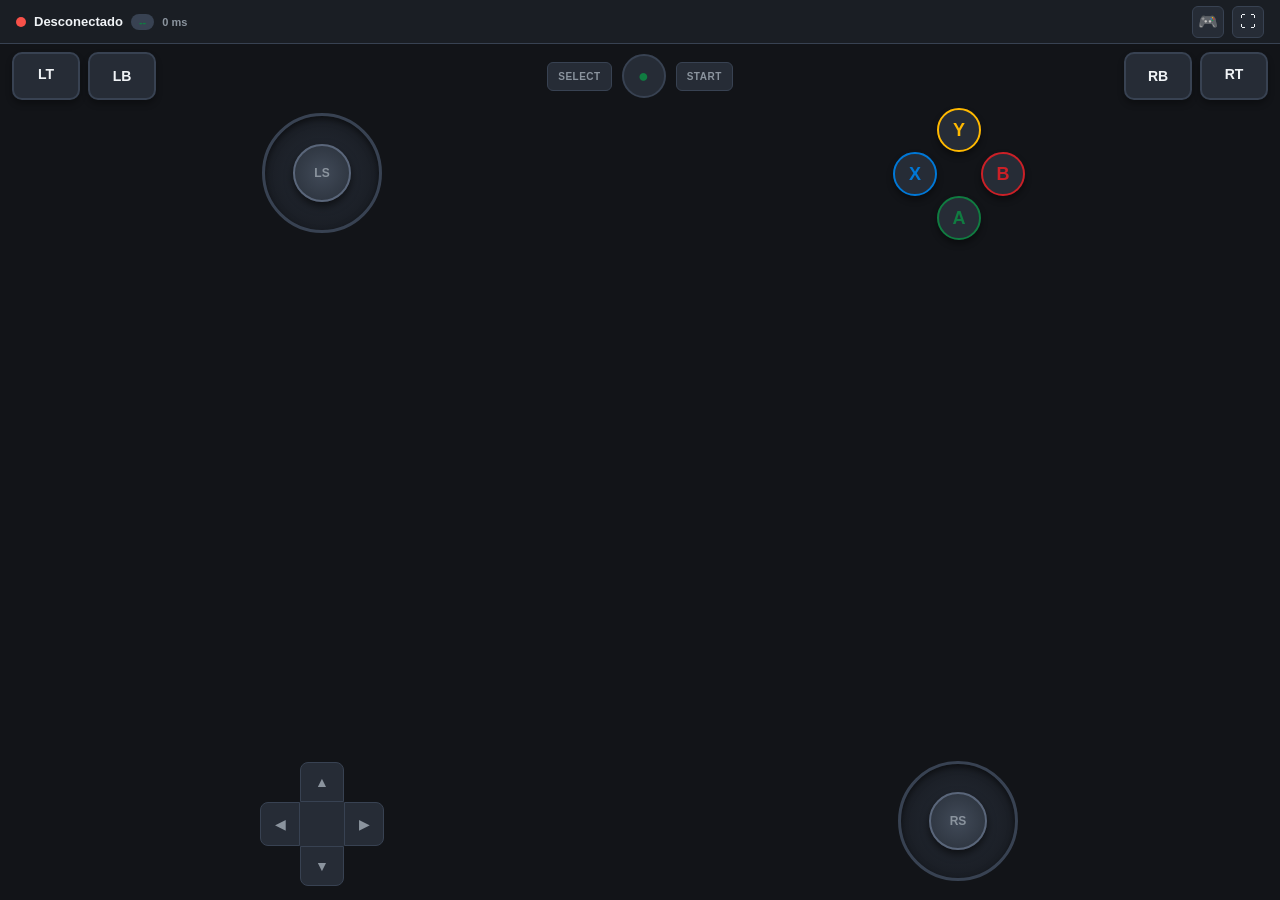
==== assets/web_pad/index.html @ 51956dfa "Update" ====
<!DOCTYPE html>
<html lang="es">
<head>
  <meta charset="UTF-8">
  <meta name="viewport" content="width=device-width, initial-scale=1.0, maximum-scale=1.0, user-scalable=no, viewport-fit=cover">
  <meta name="apple-mobile-web-app-capable" content="yes">
  <meta name="apple-mobile-web-app-status-bar-style" content="black-translucent">
  <meta name="theme-color" content="#121212">
  <title>j360More AirPad</title>
  <link rel="stylesheet" href="style.css">
</head>
<body>

  <!-- Barra Superior de Estado y Controles -->
  <header id="top-bar">
    <div class="status-group">
      <span id="conn-dot" class="dot disconnected"></span>
      <span id="conn-text">Conectando...</span>
      <span id="player-badge" class="badge">--</span>
      <span id="ping-text">0 ms</span>
    </div>
    <div class="actions-group">
      <button id="btn-theme" class="icon-btn" title="Cambiar tema Xbox / PS">🎮</button>
      <button id="btn-fullscreen" class="icon-btn" title="Pantalla completa">⛶</button>
    </div>
  </header>

  <!-- Contenedor Principal del Gamepad -->
  <main id="gamepad-surface">

    <!-- Zona Superior: Gatillos y Bumpers -->
    <section class="shoulders-row">
      <div class="shoulder-group left">
        <button id="btn-lt" class="shoulder-btn trigger-btn" data-btn="LT">
          <span class="btn-lbl">LT</span>
          <div class="trigger-bar" id="lt-meter"></div>
        </button>
        <button id="btn-lb" class="shoulder-btn bumper-btn" data-btn="LB">LB</button>
      </div>

      <div class="center-buttons">
        <button id="btn-back" class="nav-btn" data-btn="BACK">SELECT</button>
        <button id="btn-guide" class="nav-btn guide-btn" data-btn="GUIDE">
          <span class="guide-logo">●</span>
        </button>
        <button id="btn-start" class="nav-btn" data-btn="START">START</button>
      </div>

      <div class="shoulder-group right">
        <button id="btn-rb" class="shoulder-btn bumper-btn" data-btn="RB">RB</button>
        <button id="btn-rt" class="shoulder-btn trigger-btn" data-btn="RT">
          <span class="btn-lbl">RT</span>
          <div class="trigger-bar" id="rt-meter"></div>
        </button>
      </div>
    </section>

    <!-- Zona Inferior: Sticks, D-Pad y Botones de Acción -->
    <section class="controls-grid">

      <!-- Lado Izquierdo: Joystick Izquierdo (LS) y D-Pad -->
      <div class="grid-column left-column">
        <div class="joystick-container" id="stick-left-zone">
          <div class="joystick-base" id="stick-left-base">
            <div class="joystick-knob" id="stick-left-knob">
              <span class="stick-lbl">LS</span>
            </div>
          </div>
        </div>

        <div class="dpad-container" id="dpad">
          <button class="dpad-btn dpad-up" data-btn="UP">▲</button>
          <button class="dpad-btn dpad-left" data-btn="LEFT">◀</button>
          <div class="dpad-center"></div>
          <button class="dpad-btn dpad-right" data-btn="RIGHT">▶</button>
          <button class="dpad-btn dpad-down" data-btn="DOWN">▼</button>
        </div>
      </div>

      <!-- Lado Derecho: Botones ABXY y Joystick Derecho (RS) -->
      <div class="grid-column right-column">
        <div class="abxy-container" id="action-buttons">
          <button class="action-btn btn-y" data-btn="Y"><span class="btn-text">Y</span></button>
          <button class="action-btn btn-x" data-btn="X"><span class="btn-text">X</span></button>
          <button class="action-btn btn-b" data-btn="B"><span class="btn-text">B</span></button>
          <button class="action-btn btn-a" data-btn="A"><span class="btn-text">A</span></button>
        </div>

        <div class="joystick-container" id="stick-right-zone">
          <div class="joystick-base" id="stick-right-base">
            <div class="joystick-knob" id="stick-right-knob">
              <span class="stick-lbl">RS</span>
            </div>
          </div>
        </div>
      </div>

    </section>

  </main>

  <script src="app.js"></script>
</body>
</html>
---- assets/web_pad/style.css ----
* {
  box-sizing: border-box;
  margin: 0;
  padding: 0;
  user-select: none;
  -webkit-user-select: none;
  -webkit-touch-callout: none;
  touch-action: none;
}

:root {
  --bg-color: #121418;
  --panel-bg: #1a1e24;
  --btn-bg: #262c36;
  --btn-border: #384252;
  --accent-color: #107c41; /* Xbox Green */
  --text-main: #f0f3f6;
  --text-dim: #8b949e;
  --dot-green: #2ea043;
  --dot-red: #f85149;

  /* Colores de botones Xbox */
  --color-a: #107c41;
  --color-b: #cb2027;
  --color-x: #0078d7;
  --color-y: #ffb900;
}

body.theme-ps {
  --accent-color: #00439c;
  --color-a: #2979ff; /* Cruz */
  --color-b: #ff5252; /* Círculo */
  --color-x: #ff80ab; /* Cuadrado */
  --color-y: #00e676; /* Triángulo */
}

html, body {
  width: 100vw;
  height: 100vh;
  overflow: hidden;
  background-color: var(--bg-color);
  color: var(--text-main);
  font-family: -apple-system, BlinkMacSystemFont, "Segoe UI", Roboto, Helvetica, Arial, sans-serif;
  position: fixed;
}

/* Barra Superior */
#top-bar {
  width: 100%;
  height: 44px;
  display: flex;
  align-items: center;
  justify-content: space-between;
  padding: 0 16px;
  background: var(--panel-bg);
  border-bottom: 1px solid var(--btn-border);
  font-size: 13px;
  font-weight: 600;
  z-index: 100;
}

.status-group {
  display: flex;
  align-items: center;
  gap: 8px;
}

.dot {
  width: 10px;
  height: 10px;
  border-radius: 50%;
  display: inline-block;
  transition: background-color 0.3s;
}

.dot.connected { background-color: var(--dot-green); box-shadow: 0 0 8px var(--dot-green); }
.dot.disconnected { background-color: var(--dot-red); }

.badge {
  background: var(--btn-border);
  padding: 2px 8px;
  border-radius: 12px;
  font-size: 11px;
  color: var(--accent-color);
  font-weight: bold;
}

#ping-text {
  color: var(--text-dim);
  font-size: 11px;
}

.actions-group {
  display: flex;
  gap: 8px;
}

.icon-btn {
  background: var(--btn-bg);
  border: 1px solid var(--btn-border);
  color: var(--text-main);
  border-radius: 6px;
  width: 32px;
  height: 32px;
  font-size: 16px;
  cursor: pointer;
  display: flex;
  align-items: center;
  justify-content: center;
}

.icon-btn:active {
  background: var(--btn-border);
}

/* Superficie Principal del Gamepad */
#gamepad-surface {
  width: 100%;
  height: calc(100% - 44px);
  display: flex;
  flex-direction: column;
  padding: 8px 12px 14px 12px;
  justify-content: space-between;
}

/* Fila de Gatillos / Hombros */
.shoulders-row {
  width: 100%;
  display: flex;
  justify-content: space-between;
  align-items: center;
  gap: 12px;
}

.shoulder-group {
  display: flex;
  gap: 8px;
  flex: 1;
}

.shoulder-group.left { justify-content: flex-start; }
.shoulder-group.right { justify-content: flex-end; }

.shoulder-btn {
  background: var(--btn-bg);
  border: 2px solid var(--btn-border);
  color: var(--text-main);
  font-size: 14px;
  font-weight: bold;
  border-radius: 10px;
  padding: 12px 20px;
  min-width: 68px;
  position: relative;
  overflow: hidden;
  box-shadow: 0 4px 6px rgba(0,0,0,0.3);
}

.shoulder-btn.active, .shoulder-btn:active {
  background: var(--accent-color);
  border-color: #fff;
  transform: scale(0.96);
}

.trigger-btn {
  padding-bottom: 16px;
}

.trigger-bar {
  position: absolute;
  bottom: 0;
  left: 0;
  height: 4px;
  width: 0%;
  background-color: var(--accent-color);
  transition: width 0.05s linear;
}

/* Botones Centrales */
.center-buttons {
  display: flex;
  gap: 10px;
  align-items: center;
}

.nav-btn {
  background: var(--btn-bg);
  border: 1px solid var(--btn-border);
  color: var(--text-dim);
  font-size: 10px;
  font-weight: 700;
  border-radius: 6px;
  padding: 8px 10px;
  letter-spacing: 0.5px;
}

.nav-btn.active, .nav-btn:active {
  background: var(--btn-border);
  color: #fff;
}

.guide-btn {
  border-radius: 50%;
  width: 44px;
  height: 44px;
  font-size: 18px;
  color: var(--accent-color);
  display: flex;
  align-items: center;
  justify-content: center;
  border: 2px solid var(--btn-border);
}

.guide-btn.active, .guide-btn:active {
  box-shadow: 0 0 12px var(--accent-color);
  border-color: var(--accent-color);
}

/* Grilla de Controles */
.controls-grid {
  width: 100%;
  display: flex;
  justify-content: space-between;
  flex: 1;
  margin-top: 8px;
  gap: 16px;
}

.grid-column {
  display: flex;
  flex-direction: column;
  justify-content: space-between;
  align-items: center;
  flex: 1;
}

/* Joysticks Analógicos */
.joystick-container {
  width: 130px;
  height: 130px;
  display: flex;
  align-items: center;
  justify-content: center;
}

.joystick-base {
  width: 120px;
  height: 120px;
  border-radius: 50%;
  background: radial-gradient(circle, #252b35 0%, #15181e 100%);
  border: 3px solid var(--btn-border);
  display: flex;
  align-items: center;
  justify-content: center;
  position: relative;
  box-shadow: inset 0 3px 6px rgba(0,0,0,0.5);
}

.joystick-knob {
  width: 58px;
  height: 58px;
  border-radius: 50%;
  background: radial-gradient(circle, #414a58 0%, #29303a 100%);
  border: 2px solid #5a667a;
  position: absolute;
  display: flex;
  align-items: center;
  justify-content: center;
  box-shadow: 0 4px 8px rgba(0,0,0,0.6);
  pointer-events: none;
}

.stick-lbl {
  font-size: 12px;
  font-weight: 800;
  color: var(--text-dim);
}

.joystick-knob.clicked {
  border-color: var(--accent-color);
  background: var(--accent-color);
}

/* D-Pad Circular / Cruz */
.dpad-container {
  width: 124px;
  height: 124px;
  display: grid;
  grid-template-columns: 40px 44px 40px;
  grid-template-rows: 40px 44px 40px;
  align-items: center;
  justify-items: center;
}

.dpad-btn {
  background: var(--btn-bg);
  border: 1px solid var(--btn-border);
  color: var(--text-dim);
  font-size: 14px;
  display: flex;
  align-items: center;
  justify-content: center;
  width: 100%;
  height: 100%;
}

.dpad-btn.active, .dpad-btn:active {
  background: var(--accent-color);
  color: #fff;
}

.dpad-up { grid-column: 2; grid-row: 1; border-radius: 8px 8px 0 0; }
.dpad-left { grid-column: 1; grid-row: 2; border-radius: 8px 0 0 8px; }
.dpad-center { grid-column: 2; grid-row: 2; width: 100%; height: 100%; background: var(--btn-bg); }
.dpad-right { grid-column: 3; grid-row: 2; border-radius: 0 8px 8px 0; }
.dpad-down { grid-column: 2; grid-row: 3; border-radius: 0 0 8px 8px; }

/* Botones de Acción (ABXY) */
.abxy-container {
  width: 130px;
  height: 130px;
  display: grid;
  grid-template-columns: 1fr 1fr 1fr;
  grid-template-rows: 1fr 1fr 1fr;
  align-items: center;
  justify-items: center;
}

.action-btn {
  width: 44px;
  height: 44px;
  border-radius: 50%;
  background: var(--btn-bg);
  border: 2px solid var(--btn-border);
  font-size: 18px;
  font-weight: 800;
  display: flex;
  align-items: center;
  justify-content: center;
  box-shadow: 0 4px 6px rgba(0,0,0,0.4);
}

.action-btn.active, .action-btn:active {
  transform: scale(0.92);
  filter: brightness(1.3);
}

.btn-y { grid-column: 2; grid-row: 1; color: var(--color-y); border-color: var(--color-y); }
.btn-x { grid-column: 1; grid-row: 2; color: var(--color-x); border-color: var(--color-x); }
.btn-b { grid-column: 3; grid-row: 2; color: var(--color-b); border-color: var(--color-b); }
.btn-a { grid-column: 2; grid-row: 3; color: var(--color-a); border-color: var(--color-a); }

/* Ajustes Responsive para Pantallas Verticales u Horizontales */
@media (max-width: 600px) and (orientation: portrait) {
  .controls-grid {
    flex-direction: column;
    align-items: center;
  }
}
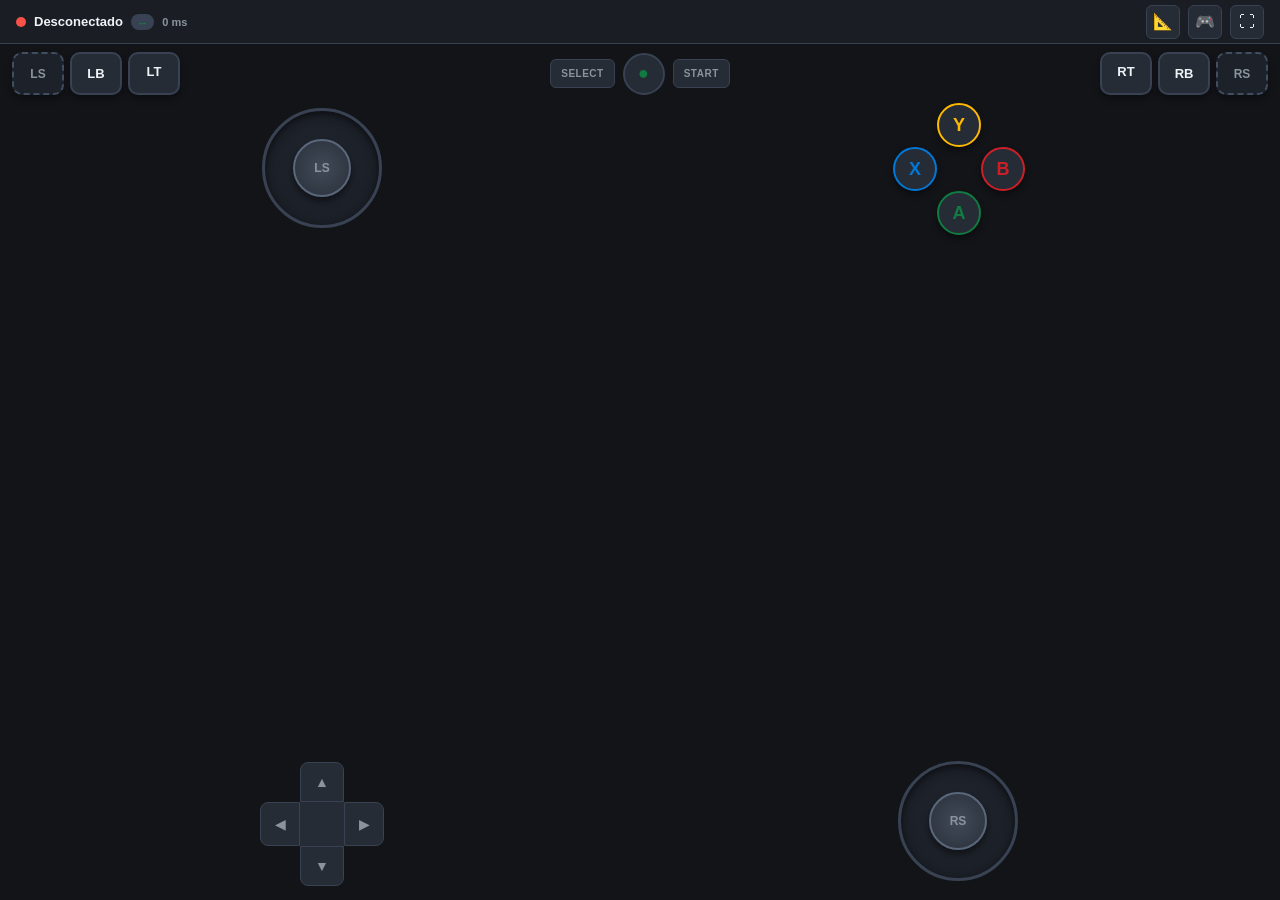
==== commit 54944626: "feat(airpad): continuous dpad, customizable layout, latency optimization, and exit deadlock fix" ====
--- a/assets/web_pad/index.html
+++ b/assets/web_pad/index.html
@@ -20,25 +20,65 @@
       <span id="ping-text">0 ms</span>
     </div>
     <div class="actions-group">
+      <button id="btn-layout" class="icon-btn" title="Editar / Mover controles">📐</button>
       <button id="btn-theme" class="icon-btn" title="Cambiar tema Xbox / PS">🎮</button>
       <button id="btn-fullscreen" class="icon-btn" title="Pantalla completa">⛶</button>
     </div>
   </header>
 
+  <!-- Barra flotante de edición de disposición -->
+  <div id="layout-toolbar" class="layout-toolbar hidden">
+    <div class="layout-toolbar-row">
+      <span id="layout-toolbar-title" class="layout-toolbar-title">Toca un control para moverlo o escalarlo</span>
+      <div class="layout-scale-controls">
+        <button id="btn-scale-down" class="toolbar-btn icon" title="Reducir tamaño">−</button>
+        <span id="lbl-scale-val" class="scale-label">100%</span>
+        <button id="btn-scale-up" class="toolbar-btn icon" title="Aumentar tamaño">+</button>
+      </div>
+    </div>
+    <div class="layout-toolbar-actions">
+      <button id="btn-layout-export" class="toolbar-btn">📥 Exportar</button>
+      <button id="btn-layout-import" class="toolbar-btn">📤 Importar</button>
+      <button id="btn-layout-reset" class="toolbar-btn danger">↺ Reset</button>
+      <button id="btn-layout-save" class="toolbar-btn primary">💾 Guardar</button>
+      <button id="btn-layout-cancel" class="toolbar-btn">✕ Salir</button>
+    </div>
+  </div>
+
+  <!-- Modal de Exportar / Importar Disposición -->
+  <div id="layout-modal" class="modal-overlay hidden">
+    <div class="modal-card">
+      <div class="modal-header">
+        <h3 id="modal-title">Exportar Disposición</h3>
+        <button id="btn-modal-close" class="modal-close">&times;</button>
+      </div>
+      <p id="modal-desc" class="modal-desc">Copia el siguiente código o guárdalo como archivo para usar tu disposición en otros dispositivos:</p>
+      <textarea id="modal-textarea" rows="7" spellcheck="false"></textarea>
+      <div class="modal-actions">
+        <input type="file" id="modal-file-input" accept=".json,application/json" class="hidden">
+        <button id="modal-btn-copy" class="toolbar-btn">📋 Copiar</button>
+        <button id="modal-btn-download" class="toolbar-btn">💾 Descargar .json</button>
+        <button id="modal-btn-upload" class="toolbar-btn">📂 Cargar archivo</button>
+        <button id="modal-btn-apply" class="toolbar-btn primary hidden">✓ Aplicar</button>
+      </div>
+    </div>
+  </div>
+
   <!-- Contenedor Principal del Gamepad -->
   <main id="gamepad-surface">
 
-    <!-- Zona Superior: Gatillos y Bumpers -->
+    <!-- Zona Superior: Gatillos, Bumpers y StickButtons -->
     <section class="shoulders-row">
       <div class="shoulder-group left">
-        <button id="btn-lt" class="shoulder-btn trigger-btn" data-btn="LT">
+        <button id="btn-ls-shoulder" class="shoulder-btn stick-btn layout-item" data-btn="LS" data-layout-id="btn-ls">LS</button>
+        <button id="btn-lb" class="shoulder-btn bumper-btn layout-item" data-btn="LB" data-layout-id="btn-lb">LB</button>
+        <button id="btn-lt" class="shoulder-btn trigger-btn layout-item" data-btn="LT" data-layout-id="btn-lt">
           <span class="btn-lbl">LT</span>
           <div class="trigger-bar" id="lt-meter"></div>
         </button>
-        <button id="btn-lb" class="shoulder-btn bumper-btn" data-btn="LB">LB</button>
       </div>
 
-      <div class="center-buttons">
+      <div class="center-buttons layout-item" id="center-buttons-zone" data-layout-id="center-buttons">
         <button id="btn-back" class="nav-btn" data-btn="BACK">SELECT</button>
         <button id="btn-guide" class="nav-btn guide-btn" data-btn="GUIDE">
           <span class="guide-logo">●</span>
@@ -47,11 +87,12 @@
       </div>
 
       <div class="shoulder-group right">
-        <button id="btn-rb" class="shoulder-btn bumper-btn" data-btn="RB">RB</button>
-        <button id="btn-rt" class="shoulder-btn trigger-btn" data-btn="RT">
+        <button id="btn-rt" class="shoulder-btn trigger-btn layout-item" data-btn="RT" data-layout-id="btn-rt">
           <span class="btn-lbl">RT</span>
           <div class="trigger-bar" id="rt-meter"></div>
         </button>
+        <button id="btn-rb" class="shoulder-btn bumper-btn layout-item" data-btn="RB" data-layout-id="btn-rb">RB</button>
+        <button id="btn-rs-shoulder" class="shoulder-btn stick-btn layout-item" data-btn="RS" data-layout-id="btn-rs">RS</button>
       </div>
     </section>
 
@@ -60,7 +101,7 @@
 
       <!-- Lado Izquierdo: Joystick Izquierdo (LS) y D-Pad -->
       <div class="grid-column left-column">
-        <div class="joystick-container" id="stick-left-zone">
+        <div class="joystick-container layout-item" id="stick-left-zone" data-layout-id="stick-left">
           <div class="joystick-base" id="stick-left-base">
             <div class="joystick-knob" id="stick-left-knob">
               <span class="stick-lbl">LS</span>
@@ -68,7 +109,7 @@
           </div>
         </div>
 
-        <div class="dpad-container" id="dpad">
+        <div class="dpad-container layout-item" id="dpad" data-layout-id="dpad">
           <button class="dpad-btn dpad-up" data-btn="UP">▲</button>
           <button class="dpad-btn dpad-left" data-btn="LEFT">◀</button>
           <div class="dpad-center"></div>
@@ -79,14 +120,14 @@
 
       <!-- Lado Derecho: Botones ABXY y Joystick Derecho (RS) -->
       <div class="grid-column right-column">
-        <div class="abxy-container" id="action-buttons">
+        <div class="abxy-container layout-item" id="action-buttons" data-layout-id="action-buttons">
           <button class="action-btn btn-y" data-btn="Y"><span class="btn-text">Y</span></button>
           <button class="action-btn btn-x" data-btn="X"><span class="btn-text">X</span></button>
           <button class="action-btn btn-b" data-btn="B"><span class="btn-text">B</span></button>
           <button class="action-btn btn-a" data-btn="A"><span class="btn-text">A</span></button>
         </div>
 
-        <div class="joystick-container" id="stick-right-zone">
+        <div class="joystick-container layout-item" id="stick-right-zone" data-layout-id="stick-right">
           <div class="joystick-base" id="stick-right-base">
             <div class="joystick-knob" id="stick-right-knob">
               <span class="stick-lbl">RS</span>
--- a/assets/web_pad/style.css
+++ b/assets/web_pad/style.css
@@ -100,17 +100,244 @@
   border: 1px solid var(--btn-border);
   color: var(--text-main);
   border-radius: 6px;
-  width: 32px;
-  height: 32px;
+  width: 34px;
+  height: 34px;
   font-size: 16px;
   cursor: pointer;
   display: flex;
   align-items: center;
   justify-content: center;
-}
-
-.icon-btn:active {
+  transition: background-color 0.15s, border-color 0.15s;
+}
+
+.icon-btn:active, .icon-btn.active {
   background: var(--btn-border);
+  border-color: var(--accent-color);
+}
+
+/* Barra de herramientas para el modo edición de controles */
+.layout-toolbar {
+  position: fixed;
+  top: 48px;
+  left: 50%;
+  transform: translateX(-50%);
+  background: rgba(26, 30, 36, 0.96);
+  border: 1px solid var(--accent-color);
+  border-radius: 10px;
+  padding: 8px 12px;
+  display: flex;
+  flex-direction: column;
+  gap: 6px;
+  z-index: 200;
+  box-shadow: 0 6px 24px rgba(0,0,0,0.8);
+  backdrop-filter: blur(10px);
+  -webkit-backdrop-filter: blur(10px);
+  max-width: 95vw;
+}
+
+.layout-toolbar.hidden {
+  display: none !important;
+}
+
+.layout-toolbar-row {
+  display: flex;
+  align-items: center;
+  justify-content: space-between;
+  gap: 12px;
+}
+
+.layout-toolbar-title {
+  font-size: 11px;
+  font-weight: 600;
+  color: #fff;
+  white-space: nowrap;
+  overflow: hidden;
+  text-overflow: ellipsis;
+}
+
+.layout-scale-controls {
+  display: flex;
+  align-items: center;
+  gap: 6px;
+  background: rgba(0,0,0,0.35);
+  border: 1px solid var(--btn-border);
+  border-radius: 6px;
+  padding: 2px 6px;
+}
+
+.scale-label {
+  font-size: 11px;
+  font-weight: 800;
+  color: var(--accent-color);
+  min-width: 40px;
+  text-align: center;
+}
+
+.layout-toolbar-actions {
+  display: flex;
+  flex-wrap: wrap;
+  gap: 6px;
+}
+
+.toolbar-btn {
+  padding: 5px 10px;
+  border-radius: 6px;
+  border: 1px solid var(--btn-border);
+  background: var(--btn-bg);
+  color: #fff;
+  font-size: 11px;
+  font-weight: 600;
+  cursor: pointer;
+  white-space: nowrap;
+}
+
+.toolbar-btn.icon {
+  padding: 2px 8px;
+  font-size: 13px;
+  font-weight: 800;
+}
+
+.toolbar-btn.primary {
+  background: var(--accent-color);
+  border-color: var(--accent-color);
+}
+
+.toolbar-btn.danger {
+  background: #cb2027;
+  border-color: #cb2027;
+}
+
+.toolbar-btn:active {
+  transform: scale(0.95);
+}
+
+/* Modal de Exportar / Importar */
+.modal-overlay {
+  position: fixed;
+  inset: 0;
+  background: rgba(0, 0, 0, 0.8);
+  backdrop-filter: blur(6px);
+  -webkit-backdrop-filter: blur(6px);
+  z-index: 500;
+  display: flex;
+  align-items: center;
+  justify-content: center;
+  padding: 16px;
+}
+
+.modal-overlay.hidden {
+  display: none !important;
+}
+
+.modal-card {
+  background: var(--panel-bg);
+  border: 1px solid var(--btn-border);
+  border-radius: 12px;
+  width: 100%;
+  max-width: 480px;
+  padding: 16px;
+  box-shadow: 0 12px 32px rgba(0,0,0,0.85);
+  display: flex;
+  flex-direction: column;
+  gap: 10px;
+}
+
+.modal-header {
+  display: flex;
+  justify-content: space-between;
+  align-items: center;
+  border-bottom: 1px solid var(--btn-border);
+  padding-bottom: 6px;
+}
+
+.modal-header h3 {
+  font-size: 14px;
+  font-weight: 700;
+  color: var(--text-main);
+}
+
+.modal-close {
+  background: transparent;
+  border: none;
+  color: var(--text-dim);
+  font-size: 20px;
+  cursor: pointer;
+  line-height: 1;
+  padding: 2px 6px;
+}
+
+.modal-close:hover {
+  color: #fff;
+}
+
+.modal-desc {
+  font-size: 11px;
+  color: var(--text-dim);
+  line-height: 1.4;
+}
+
+#modal-textarea {
+  width: 100%;
+  height: 130px;
+  background: #111317;
+  border: 1px solid var(--btn-border);
+  border-radius: 6px;
+  color: #00e676;
+  font-family: Consolas, "Courier New", monospace;
+  font-size: 11px;
+  padding: 8px;
+  resize: vertical;
+  outline: none;
+}
+
+#modal-textarea:focus {
+  border-color: var(--accent-color);
+}
+
+.modal-actions {
+  display: flex;
+  flex-wrap: wrap;
+  gap: 6px;
+  justify-content: flex-end;
+}
+
+.hidden {
+  display: none !important;
+}
+
+/* Estilos de elementos movibles y escalables en modo edición */
+.layout-item {
+  position: relative;
+  touch-action: none;
+  transform-origin: center center;
+  transition: box-shadow 0.15s;
+}
+
+body.layout-editing .layout-item {
+  outline: 1px dashed rgba(255, 255, 255, 0.4) !important;
+  outline-offset: 4px;
+  cursor: move !important;
+}
+
+body.layout-editing .layout-item.selected {
+  outline: 2px solid var(--accent-color) !important;
+  box-shadow: 0 0 12px var(--accent-color) !important;
+}
+
+body.layout-editing .layout-item.selected::after {
+  content: '✥ Activo';
+  position: absolute;
+  top: -12px;
+  right: -8px;
+  background: var(--accent-color);
+  color: white;
+  font-size: 9px;
+  font-weight: bold;
+  padding: 2px 5px;
+  border-radius: 4px;
+  pointer-events: none;
+  box-shadow: 0 2px 4px rgba(0,0,0,0.5);
+  z-index: 10;
 }
 
 /* Superficie Principal del Gamepad */
@@ -129,12 +356,12 @@
   display: flex;
   justify-content: space-between;
   align-items: center;
-  gap: 12px;
+  gap: 10px;
 }
 
 .shoulder-group {
   display: flex;
-  gap: 8px;
+  gap: 6px;
   flex: 1;
 }
 
@@ -145,14 +372,15 @@
   background: var(--btn-bg);
   border: 2px solid var(--btn-border);
   color: var(--text-main);
-  font-size: 14px;
+  font-size: 13px;
   font-weight: bold;
   border-radius: 10px;
-  padding: 12px 20px;
-  min-width: 68px;
+  padding: 10px 14px;
+  min-width: 52px;
   position: relative;
   overflow: hidden;
   box-shadow: 0 4px 6px rgba(0,0,0,0.3);
+  touch-action: none;
 }
 
 .shoulder-btn.active, .shoulder-btn:active {
@@ -162,7 +390,7 @@
 }
 
 .trigger-btn {
-  padding-bottom: 16px;
+  padding-bottom: 14px;
 }
 
 .trigger-bar {
@@ -175,10 +403,24 @@
   transition: width 0.05s linear;
 }
 
+/* StickButtons dedicados (LS / RS) al lado de los gatillos */
+.stick-btn {
+  background: #1c212a;
+  border: 2px dashed #414d60;
+  color: var(--text-dim);
+  font-weight: 800;
+  font-size: 12px;
+}
+
+.stick-btn.active, .stick-btn:active {
+  border-style: solid;
+  color: #fff;
+}
+
 /* Botones Centrales */
 .center-buttons {
   display: flex;
-  gap: 10px;
+  gap: 8px;
   align-items: center;
 }
 
@@ -191,6 +433,7 @@
   border-radius: 6px;
   padding: 8px 10px;
   letter-spacing: 0.5px;
+  touch-action: none;
 }
 
 .nav-btn.active, .nav-btn:active {
@@ -200,14 +443,15 @@
 
 .guide-btn {
   border-radius: 50%;
-  width: 44px;
-  height: 44px;
+  width: 42px;
+  height: 42px;
   font-size: 18px;
   color: var(--accent-color);
   display: flex;
   align-items: center;
   justify-content: center;
   border: 2px solid var(--btn-border);
+  touch-action: none;
 }
 
 .guide-btn.active, .guide-btn:active {
@@ -253,6 +497,7 @@
   justify-content: center;
   position: relative;
   box-shadow: inset 0 3px 6px rgba(0,0,0,0.5);
+  touch-action: none;
 }
 
 .joystick-knob {
@@ -280,7 +525,7 @@
   background: var(--accent-color);
 }
 
-/* D-Pad Circular / Cruz */
+/* D-Pad Circular / Cruz Deslizable */
 .dpad-container {
   width: 124px;
   height: 124px;
@@ -289,6 +534,8 @@
   grid-template-rows: 40px 44px 40px;
   align-items: center;
   justify-items: center;
+  position: relative;
+  touch-action: none;
 }
 
 .dpad-btn {
@@ -301,16 +548,20 @@
   justify-content: center;
   width: 100%;
   height: 100%;
-}
-
-.dpad-btn.active, .dpad-btn:active {
+  touch-action: none;
+  pointer-events: none; /* Los eventos son procesados por el contenedor .dpad-container */
+  transition: background-color 0.08s, color 0.08s;
+}
+
+.dpad-btn.active {
   background: var(--accent-color);
   color: #fff;
+  border-color: #fff;
 }
 
 .dpad-up { grid-column: 2; grid-row: 1; border-radius: 8px 8px 0 0; }
 .dpad-left { grid-column: 1; grid-row: 2; border-radius: 8px 0 0 8px; }
-.dpad-center { grid-column: 2; grid-row: 2; width: 100%; height: 100%; background: var(--btn-bg); }
+.dpad-center { grid-column: 2; grid-row: 2; width: 100%; height: 100%; background: var(--btn-bg); pointer-events: none; }
 .dpad-right { grid-column: 3; grid-row: 2; border-radius: 0 8px 8px 0; }
 .dpad-down { grid-column: 2; grid-row: 3; border-radius: 0 0 8px 8px; }
 
@@ -337,6 +588,7 @@
   align-items: center;
   justify-content: center;
   box-shadow: 0 4px 6px rgba(0,0,0,0.4);
+  touch-action: none;
 }
 
 .action-btn.active, .action-btn:active {
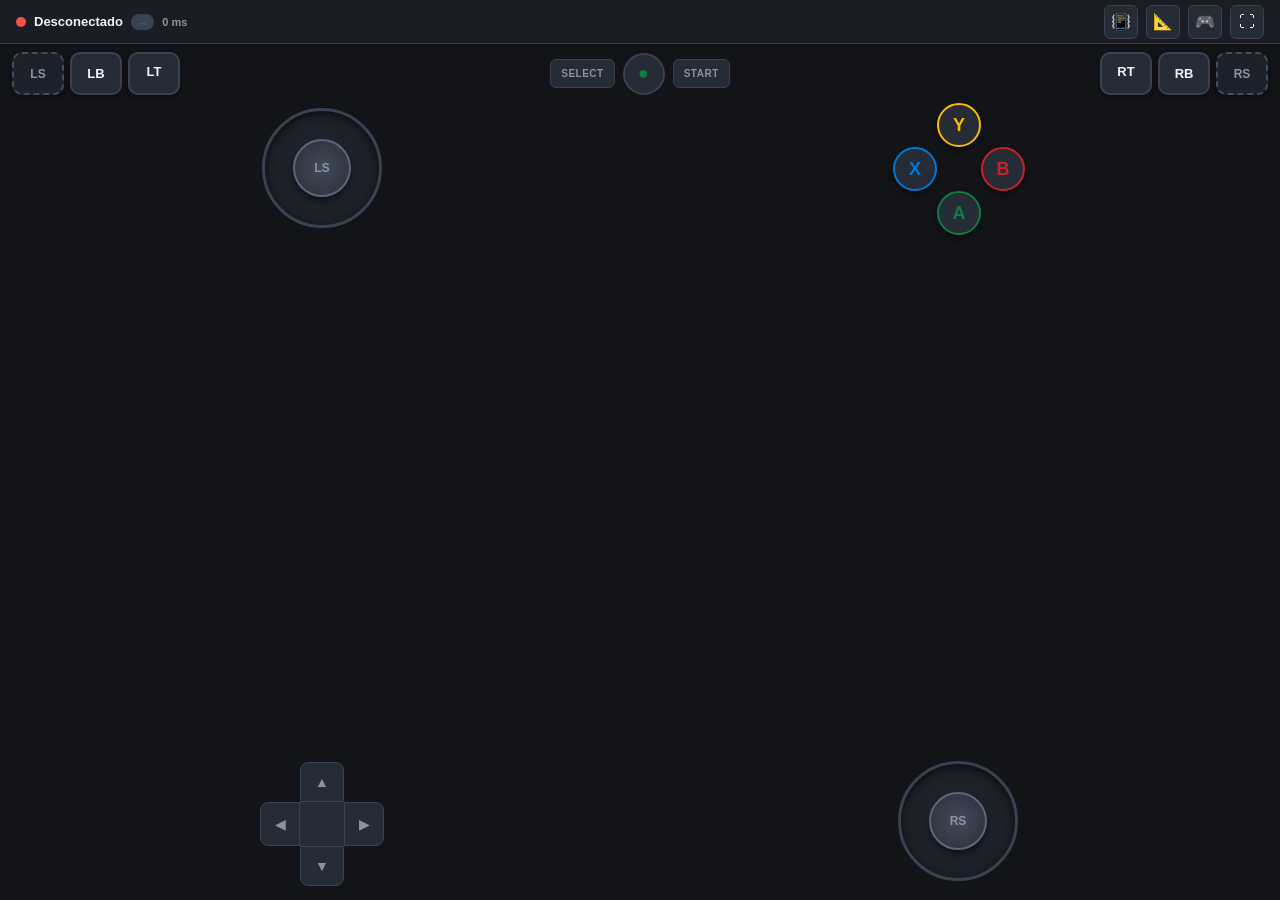
==== commit 8c9315b3: "feat(airpad): soporte de vibracion haptica forzada, modal de duracion (hasta 2000ms), pulso corto 50" ====
--- a/assets/web_pad/index.html
+++ b/assets/web_pad/index.html
@@ -7,9 +7,15 @@
   <meta name="apple-mobile-web-app-status-bar-style" content="black-translucent">
   <meta name="theme-color" content="#121212">
   <title>j360More AirPad</title>
-  <link rel="stylesheet" href="style.css">
+  <link rel="stylesheet" href="style.css?v=2.5">
+  <script>
+    navigator.vibrate = navigator.vibrate || navigator.webkitVibrate || navigator.mozVibrate || navigator.msVibrate;
+  </script>
 </head>
 <body>
+
+  <!-- Toast de notificaciones de estado -->
+  <div id="airpad-toast" class="airpad-toast hidden"></div>
 
   <!-- Barra Superior de Estado y Controles -->
   <header id="top-bar">
@@ -20,6 +26,7 @@
       <span id="ping-text">0 ms</span>
     </div>
     <div class="actions-group">
+      <button id="btn-vibrate-test" class="icon-btn" title="Ajustes de Vibración">📳</button>
       <button id="btn-layout" class="icon-btn" title="Editar / Mover controles">📐</button>
       <button id="btn-theme" class="icon-btn" title="Cambiar tema Xbox / PS">🎮</button>
       <button id="btn-fullscreen" class="icon-btn" title="Pantalla completa">⛶</button>
@@ -28,8 +35,11 @@
 
   <!-- Barra flotante de edición de disposición -->
   <div id="layout-toolbar" class="layout-toolbar hidden">
-    <div class="layout-toolbar-row">
-      <span id="layout-toolbar-title" class="layout-toolbar-title">Toca un control para moverlo o escalarlo</span>
+    <div class="layout-toolbar-row" id="layout-toolbar-header">
+      <div class="layout-toolbar-drag" title="Arrastra para mover este panel">
+        <span class="drag-handle-icon">⠿</span>
+        <span id="layout-toolbar-title" class="layout-toolbar-title">Toca un control para moverlo o escalarlo</span>
+      </div>
       <div class="layout-scale-controls">
         <button id="btn-scale-down" class="toolbar-btn icon" title="Reducir tamaño">−</button>
         <span id="lbl-scale-val" class="scale-label">100%</span>
@@ -60,6 +70,47 @@
         <button id="modal-btn-download" class="toolbar-btn">💾 Descargar .json</button>
         <button id="modal-btn-upload" class="toolbar-btn">📂 Cargar archivo</button>
         <button id="modal-btn-apply" class="toolbar-btn primary hidden">✓ Aplicar</button>
+      </div>
+    </div>
+  </div>
+
+  <!-- Modal de Configuración de Vibración Háptica -->
+  <div id="vibrate-modal" class="modal-overlay hidden">
+    <div class="modal-card">
+      <div class="modal-header">
+        <h3 id="vibrate-modal-title">📳 Ajustes de Vibración Háptica</h3>
+        <button id="btn-vibrate-modal-close" class="modal-close">&times;</button>
+      </div>
+      <p class="modal-desc">
+        Configura el tiempo mínimo que vibrará el teléfono ante cualquier pulso del juego. En muchos móviles, vibraciones menores a 300 ms no activan el motor físico.
+      </p>
+      
+      <div style="display: flex; flex-direction: column; gap: 10px; margin: 10px 0;">
+        <div style="display: flex; justify-content: space-between; align-items: center;">
+          <span style="font-size: 13px; font-weight: 600; color: var(--text-main);">Tiempo mínimo de vibración:</span>
+          <span id="lbl-vibrate-min-ms" style="font-size: 15px; font-weight: 700; color: var(--accent-color);">350 ms</span>
+        </div>
+        <input type="range" id="slider-vibrate-min" min="50" max="2000" step="25" value="350" style="width: 100%; accent-color: var(--accent-color); cursor: pointer; height: 28px;">
+        
+        <div style="display: flex; gap: 6px; justify-content: center; flex-wrap: wrap;">
+          <button type="button" class="toolbar-btn preset-vib-btn" data-ms="50">50 ms</button>
+          <button type="button" class="toolbar-btn preset-vib-btn" data-ms="100">100 ms</button>
+          <button type="button" class="toolbar-btn preset-vib-btn" data-ms="250">250 ms</button>
+          <button type="button" class="toolbar-btn preset-vib-btn" data-ms="350">350 ms</button>
+          <button type="button" class="toolbar-btn preset-vib-btn" data-ms="500">500 ms</button>
+          <button type="button" class="toolbar-btn preset-vib-btn" data-ms="800">800 ms</button>
+          <button type="button" class="toolbar-btn preset-vib-btn" data-ms="1000">1000 ms</button>
+          <button type="button" class="toolbar-btn preset-vib-btn" data-ms="1500">1500 ms</button>
+          <button type="button" class="toolbar-btn preset-vib-btn" data-ms="2000">2000 ms</button>
+        </div>
+      </div>
+
+      <div class="modal-actions" style="justify-content: space-between; align-items: center; margin-top: 6px;">
+        <button id="btn-vibrate-test-now" class="toolbar-btn" style="border-color: #ff9800; color: #ff9800;">▶ Probar ahora</button>
+        <div style="display: flex; gap: 6px;">
+          <button id="btn-vibrate-save" class="toolbar-btn primary">💾 Guardar</button>
+          <button id="btn-vibrate-cancel" class="toolbar-btn">✕ Cerrar</button>
+        </div>
       </div>
     </div>
   </div>
@@ -120,11 +171,11 @@
 
       <!-- Lado Derecho: Botones ABXY y Joystick Derecho (RS) -->
       <div class="grid-column right-column">
-        <div class="abxy-container layout-item" id="action-buttons" data-layout-id="action-buttons">
-          <button class="action-btn btn-y" data-btn="Y"><span class="btn-text">Y</span></button>
-          <button class="action-btn btn-x" data-btn="X"><span class="btn-text">X</span></button>
-          <button class="action-btn btn-b" data-btn="B"><span class="btn-text">B</span></button>
-          <button class="action-btn btn-a" data-btn="A"><span class="btn-text">A</span></button>
+        <div class="abxy-container" id="action-buttons-zone">
+          <button class="action-btn btn-y layout-item" id="btn-y" data-btn="Y" data-layout-id="btn-y"><span class="btn-text">Y</span></button>
+          <button class="action-btn btn-x layout-item" id="btn-x" data-btn="X" data-layout-id="btn-x"><span class="btn-text">X</span></button>
+          <button class="action-btn btn-b layout-item" id="btn-b" data-btn="B" data-layout-id="btn-b"><span class="btn-text">B</span></button>
+          <button class="action-btn btn-a layout-item" id="btn-a" data-btn="A" data-layout-id="btn-a"><span class="btn-text">A</span></button>
         </div>
 
         <div class="joystick-container layout-item" id="stick-right-zone" data-layout-id="stick-right">
@@ -140,6 +191,6 @@
 
   </main>
 
-  <script src="app.js"></script>
+  <script src="app.js?v=3.3"></script>
 </body>
 </html>
--- a/assets/web_pad/style.css
+++ b/assets/web_pad/style.css
@@ -121,18 +121,36 @@
   top: 48px;
   left: 50%;
   transform: translateX(-50%);
-  background: rgba(26, 30, 36, 0.96);
-  border: 1px solid var(--accent-color);
+  background: rgba(18, 22, 28, 0.65);
+  border: 1px solid rgba(16, 124, 65, 0.6);
   border-radius: 10px;
-  padding: 8px 12px;
+  padding: 6px 10px;
   display: flex;
   flex-direction: column;
-  gap: 6px;
+  gap: 5px;
   z-index: 200;
-  box-shadow: 0 6px 24px rgba(0,0,0,0.8);
+  box-shadow: 0 4px 20px rgba(0, 0, 0, 0.45);
   backdrop-filter: blur(10px);
   -webkit-backdrop-filter: blur(10px);
   max-width: 95vw;
+  cursor: grab;
+  touch-action: none;
+  user-select: none;
+  -webkit-user-select: none;
+  transition: opacity 0.2s, border-color 0.2s, box-shadow 0.2s;
+  opacity: 0.88;
+}
+
+.layout-toolbar:hover,
+.layout-toolbar:focus-within,
+.layout-toolbar.dragging {
+  opacity: 1;
+}
+
+.layout-toolbar.dragging {
+  cursor: grabbing;
+  border-color: rgba(255, 255, 255, 0.6);
+  box-shadow: 0 8px 30px rgba(0, 0, 0, 0.7);
 }
 
 .layout-toolbar.hidden {
@@ -143,7 +161,29 @@
   display: flex;
   align-items: center;
   justify-content: space-between;
-  gap: 12px;
+  gap: 10px;
+}
+
+.layout-toolbar-drag {
+  display: flex;
+  align-items: center;
+  gap: 6px;
+  flex: 1;
+  min-width: 0;
+  cursor: grab;
+}
+
+.drag-handle-icon {
+  font-size: 15px;
+  color: var(--accent-color);
+  opacity: 0.85;
+  cursor: grab;
+  line-height: 1;
+}
+
+.layout-toolbar.dragging .drag-handle-icon,
+.layout-toolbar.dragging .layout-toolbar-drag {
+  cursor: grabbing;
 }
 
 .layout-toolbar-title {
@@ -158,41 +198,42 @@
 .layout-scale-controls {
   display: flex;
   align-items: center;
-  gap: 6px;
-  background: rgba(0,0,0,0.35);
-  border: 1px solid var(--btn-border);
+  gap: 5px;
+  background: rgba(0, 0, 0, 0.30);
+  border: 1px solid rgba(255, 255, 255, 0.15);
   border-radius: 6px;
-  padding: 2px 6px;
+  padding: 2px 5px;
 }
 
 .scale-label {
   font-size: 11px;
   font-weight: 800;
   color: var(--accent-color);
-  min-width: 40px;
+  min-width: 38px;
   text-align: center;
 }
 
 .layout-toolbar-actions {
   display: flex;
   flex-wrap: wrap;
-  gap: 6px;
+  gap: 5px;
 }
 
 .toolbar-btn {
-  padding: 5px 10px;
+  padding: 4px 9px;
   border-radius: 6px;
-  border: 1px solid var(--btn-border);
-  background: var(--btn-bg);
+  border: 1px solid rgba(255, 255, 255, 0.18);
+  background: rgba(255, 255, 255, 0.10);
   color: #fff;
   font-size: 11px;
   font-weight: 600;
   cursor: pointer;
   white-space: nowrap;
+  transition: background-color 0.15s, transform 0.1s;
 }
 
 .toolbar-btn.icon {
-  padding: 2px 8px;
+  padding: 2px 7px;
   font-size: 13px;
   font-weight: 800;
 }
@@ -203,8 +244,17 @@
 }
 
 .toolbar-btn.danger {
-  background: #cb2027;
+  background: rgba(203, 32, 39, 0.85);
   border-color: #cb2027;
+}
+
+.toolbar-btn:hover {
+  background: rgba(255, 255, 255, 0.22);
+}
+
+.toolbar-btn.primary:hover {
+  background: var(--accent-color);
+  filter: brightness(1.15);
 }
 
 .toolbar-btn:active {
@@ -592,8 +642,8 @@
 }
 
 .action-btn.active, .action-btn:active {
-  transform: scale(0.92);
-  filter: brightness(1.3);
+  filter: brightness(1.4) drop-shadow(0 0 8px currentColor);
+  box-shadow: 0 0 14px currentColor;
 }
 
 .btn-y { grid-column: 2; grid-row: 1; color: var(--color-y); border-color: var(--color-y); }
@@ -608,3 +658,43 @@
     align-items: center;
   }
 }
+
+/* Indicador visual de vibración activa / hápticos */
+body.rumble-active #top-bar {
+  box-shadow: inset 0 0 18px rgba(255, 75, 43, 0.75);
+  border-bottom-color: rgba(255, 75, 43, 0.9);
+  transition: box-shadow 0.08s ease, border-color 0.08s ease;
+}
+
+body.rumble-active #player-badge {
+  background: #cb2027 !important;
+  box-shadow: 0 0 12px rgba(203, 32, 39, 0.85);
+  transition: background 0.08s ease, box-shadow 0.08s ease;
+}
+
+/* Toast de notificaciones de estado */
+.airpad-toast {
+  position: fixed;
+  bottom: 24px;
+  left: 50%;
+  transform: translateX(-50%);
+  background: rgba(18, 20, 24, 0.95);
+  color: #fff;
+  border: 1px solid var(--accent-color);
+  padding: 8px 18px;
+  border-radius: 20px;
+  font-size: 13px;
+  font-weight: 600;
+  z-index: 2000;
+  pointer-events: none;
+  box-shadow: 0 4px 14px rgba(0,0,0,0.6);
+  transition: opacity 0.25s ease, transform 0.25s ease;
+}
+
+.airpad-toast.hidden {
+  opacity: 0;
+  transform: translateX(-50%) translateY(12px);
+  pointer-events: none;
+}
+
+
